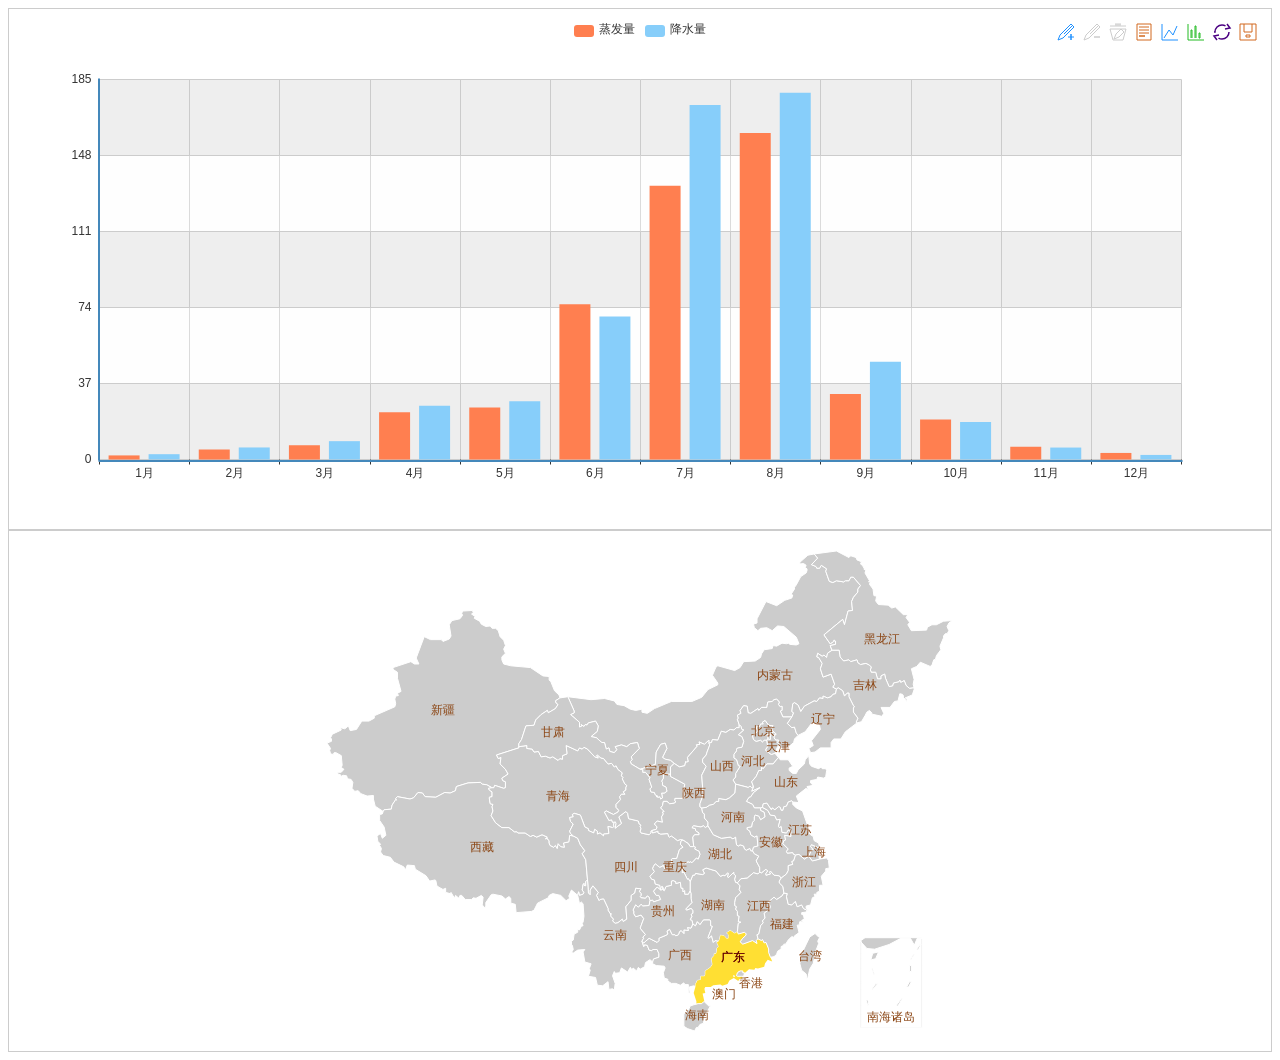
==== www/index.html @ 5f8b4dd7 "dynamic distribution" ====
﻿<!DOCTYPE html>
<html lang="en">
<head>
    <meta charset="utf-8">
    <title>ECharts</title>
    <!--Step:1 Import a module loader, such as esl.js or require.js-->
    <!--Step:1 引入一个模块加载器，如esl.js或者require.js-->
    <script src="js/esl.js"></script>
</head>

<body>
    <!--Step:2 Prepare a dom for ECharts which (must) has size (width & hight)-->
    <!--Step:2 为ECharts准备一个具备大小（宽高）的Dom-->
    <div id="main" style="height:500px;border:1px solid #ccc;padding:10px;"></div>
    <div id="mainMap" style="height:500px;border:1px solid #ccc;padding:10px;"></div>
    
    <script type="text/javascript">
    // Step:3 conifg ECharts's path, link to echarts.js from current page.
    // Step:3 为模块加载器配置echarts的路径，从当前页面链接到echarts.js，定义所需图表路径
    require.config({
        paths:{ 
            echarts:'./js/echarts',
            'echarts/chart/bar' : './js/echarts-map',
            'echarts/chart/line': './js/echarts-map',
            'echarts/chart/map' : './js/echarts-map'
        }
    });
    
    // Step:4 require echarts and use it in the callback.
    // Step:4 动态加载echarts然后在回调函数中开始使用，注意保持按需加载结构定义图表路径
    require(
        [
            'echarts',
            'echarts/chart/bar',
            'echarts/chart/line',
            'echarts/chart/map'
        ],
        function(ec) {
            //--- 折柱 ---
            var myChart = ec.init(document.getElementById('main'));
            myChart.setOption({
                tooltip : {
                    trigger: 'axis'
                },
                legend: {
                    data:['蒸发量','降水量']
                },
                toolbox: {
                    show : true,
                    feature : {
                        mark : {show: true},
                        dataView : {show: true, readOnly: false},
                        magicType : {show: true, type: ['line', 'bar']},
                        restore : {show: true},
                        saveAsImage : {show: true}
                    }
                },
                calculable : true,
                xAxis : [
                    {
                        type : 'category',
                        data : ['1月','2月','3月','4月','5月','6月','7月','8月','9月','10月','11月','12月']
                    }
                ],
                yAxis : [
                    {
                        type : 'value',
                        splitArea : {show : true}
                    }
                ],
                series : [
                    {
                        name:'蒸发量',
                        type:'bar',
                        data:[2.0, 4.9, 7.0, 23.2, 25.6, 76.7, 135.6, 162.2, 32.6, 20.0, 6.4, 3.3]
                    },
                    {
                        name:'降水量',
                        type:'bar',
                        data:[2.6, 5.9, 9.0, 26.4, 28.7, 70.7, 175.6, 182.2, 48.7, 18.8, 6.0, 2.3]
                    }
                ]
            });
            
            // --- 地图 ---
            var myChart2 = ec.init(document.getElementById('mainMap'));
            myChart2.setOption({
                tooltip : {
                    trigger: 'item',
                    formatter: '{b}'
                },
                series : [
                    {
                        name: '中国',
                        type: 'map',
                        mapType: 'china',
                        selectedMode : 'multiple',
                        itemStyle:{
                            normal:{label:{show:true}},
                            emphasis:{label:{show:true}}
                        },
                        data:[
                            {name:'广东',selected:true}
                        ]
                    }
                ]
            });
        }
    );
    </script>
</body>
</html>
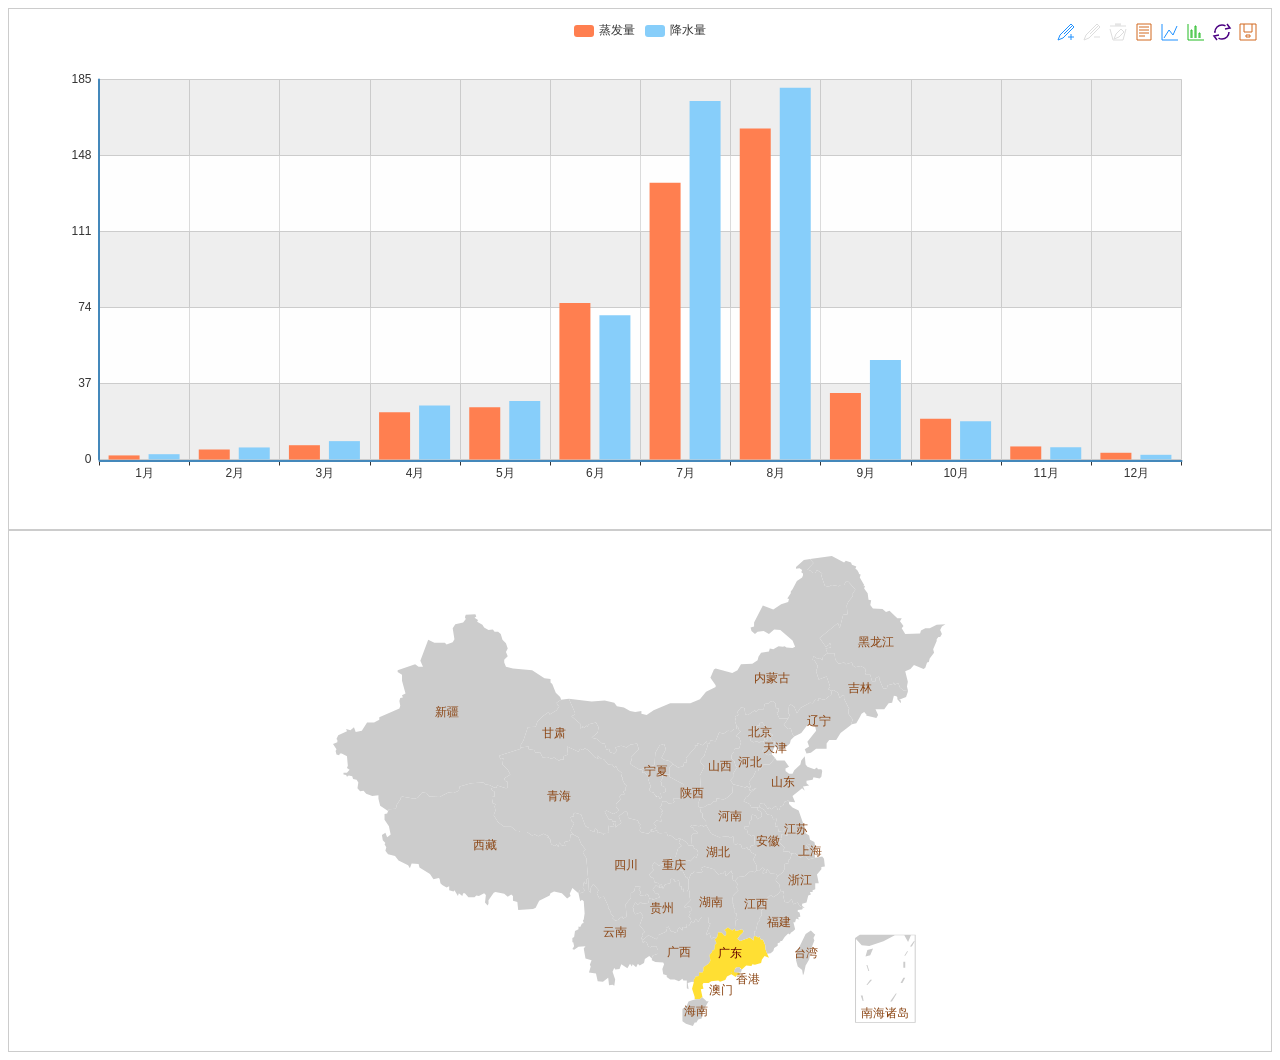
==== commit 23eff2c2: "new fecture of load page" ====
--- a/www/index.html
+++ b/www/index.html
@@ -35,7 +35,7 @@
             'echarts/chart/line',
             'echarts/chart/map'
         ],
-        function(ec) {
+        function (ec) {
             //--- 折柱 ---
             var myChart = ec.init(document.getElementById('main'));
             myChart.setOption({
